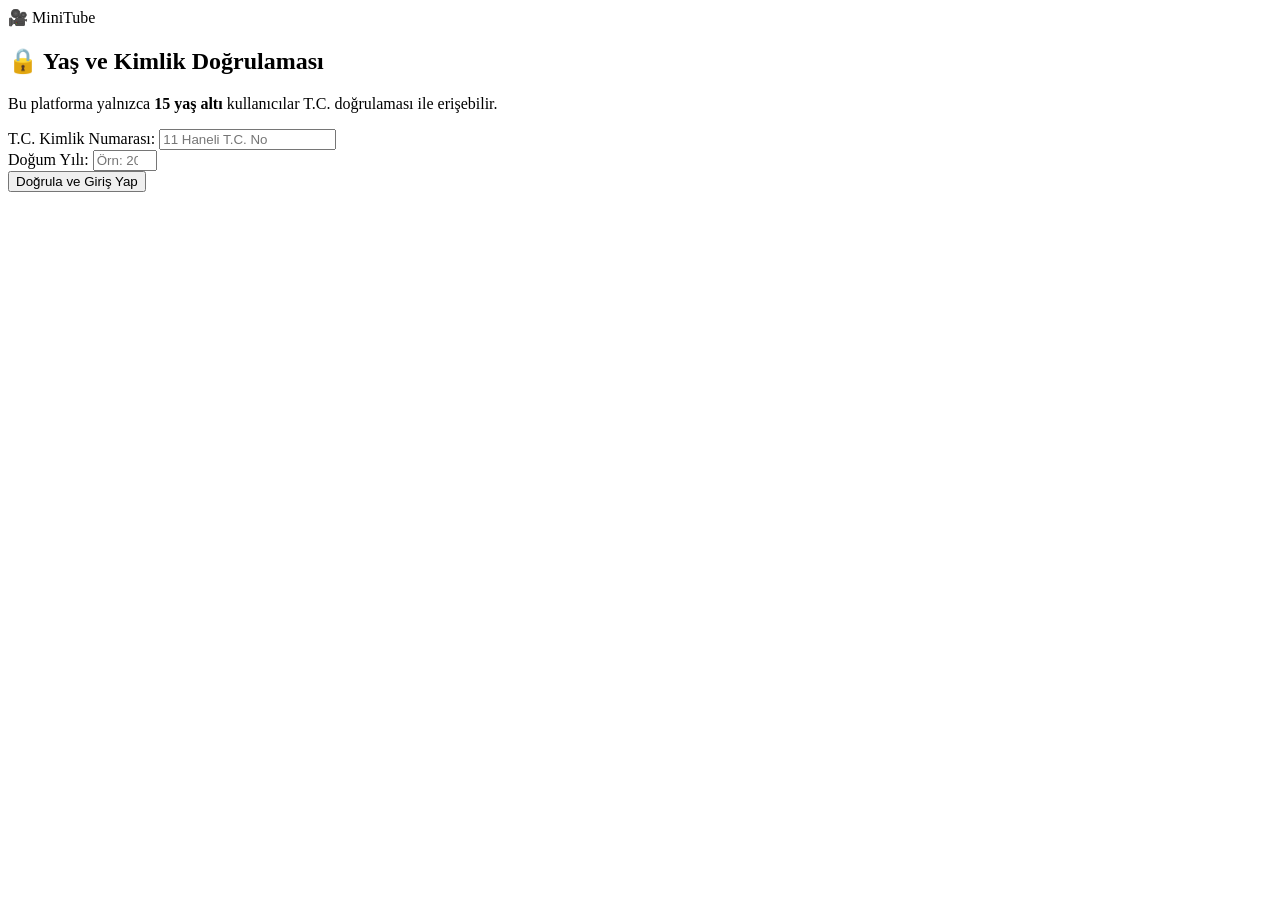
==== index.html @ 8d076598 "Add initial HTML structure for authentication page" ====
<!DOCTYPE html>
<html lang="tr">
<head>
    <meta charset="UTF-8">
    <meta name="viewport" content="width=device-width, initial-scale=1.0">
    <title>Kimlik Doğrulama - MiniTube</title>
    <link rel="stylesheet" href="style.css">
</head>
<body class="gate-body">
    <div class="gate-card">
        <div class="logo-title">🎥 MiniTube</div>
        <h2>🔒 Yaş ve Kimlik Doğrulaması</h2>
        <p>Bu platforma yalnızca <strong>15 yaş altı</strong> kullanıcılar T.C. doğrulaması ile erişebilir.</p>
        
        <div class="input-group">
            <label for="tcNo">T.C. Kimlik Numarası:</label>
            <input type="text" id="tcNo" maxlength="11" placeholder="11 Haneli T.C. No">
        </div>

        <div class="input-group">
            <label for="birthYear">Doğum Yılı:</label>
            <input type="number" id="birthYear" placeholder="Örn: 2014" min="2000" max="2026">
        </div>
        
        <button onclick="verifyUser()">Doğrula ve Giriş Yap</button>
        <p id="errorMsg" class="error"></p>
    </div>

    <script>
        // T.C. Kimlik Numarası Matematiksel Algoritma Kontrolü
        function validateTCKN(tc) {
            if (tc.length !== 11 || tc[0] === '0' || isNaN(tc)) return false;
            
            let digits = tc.split('').map(Number);
            let sumOdd = digits[0] + digits[2] + digits[4] + digits[6] + digits[8];
            let sumEven = digits[1] + digits[3] + digits[5] + digits[7];
            
            let d10 = ((sumOdd * 7) - sumEven) % 10;
            if (d10 < 0) d10 += 10;
            
            let d11 = (digits.slice(0, 10).reduce((a, b) => a + b, 0)) % 10;
            
            return digits[9] === d10 && digits[10] === d11;
        }

        function verifyUser() {
            const tc = document.getElementById('tcNo').value.trim();
            const birthYearInput = document.getElementById('birthYear').value.trim();
            const errorMsg = document.getElementById('errorMsg');
            errorMsg.textContent = "";

            if (!tc || !birthYearInput) {
                errorMsg.textContent = "Lütfen tüm alanları doldurun!";
                return;
            }

            // T.C. Algoritma Kontrolü
            if (!validateTCKN(tc)) {
                errorMsg.textContent = "Hata: Geçersiz T.C. Kimlik Numarası!";
                return;
            }

            const birthYear = parseInt(birthYearInput);
            const currentYear = new Date().getFullYear();
            const age = currentYear - birthYear;

            // Yaş Kontrolü (15 yaş altı -> 0-14 yaş)
            if (age >= 0 && age < 15) {
                localStorage.setItem('isVerified', 'true');
                window.location.href = 'platform.html';
            } else if (age >= 15) {
                errorMsg.textContent = "Erişim Reddedildi: Platform yalnızca 15 yaş altı içindir.";
            } else {
                errorMsg.textContent = "Lütfen geçerli bir doğum yılı girin.";
            }
        }
    </script>
</body>
</html>
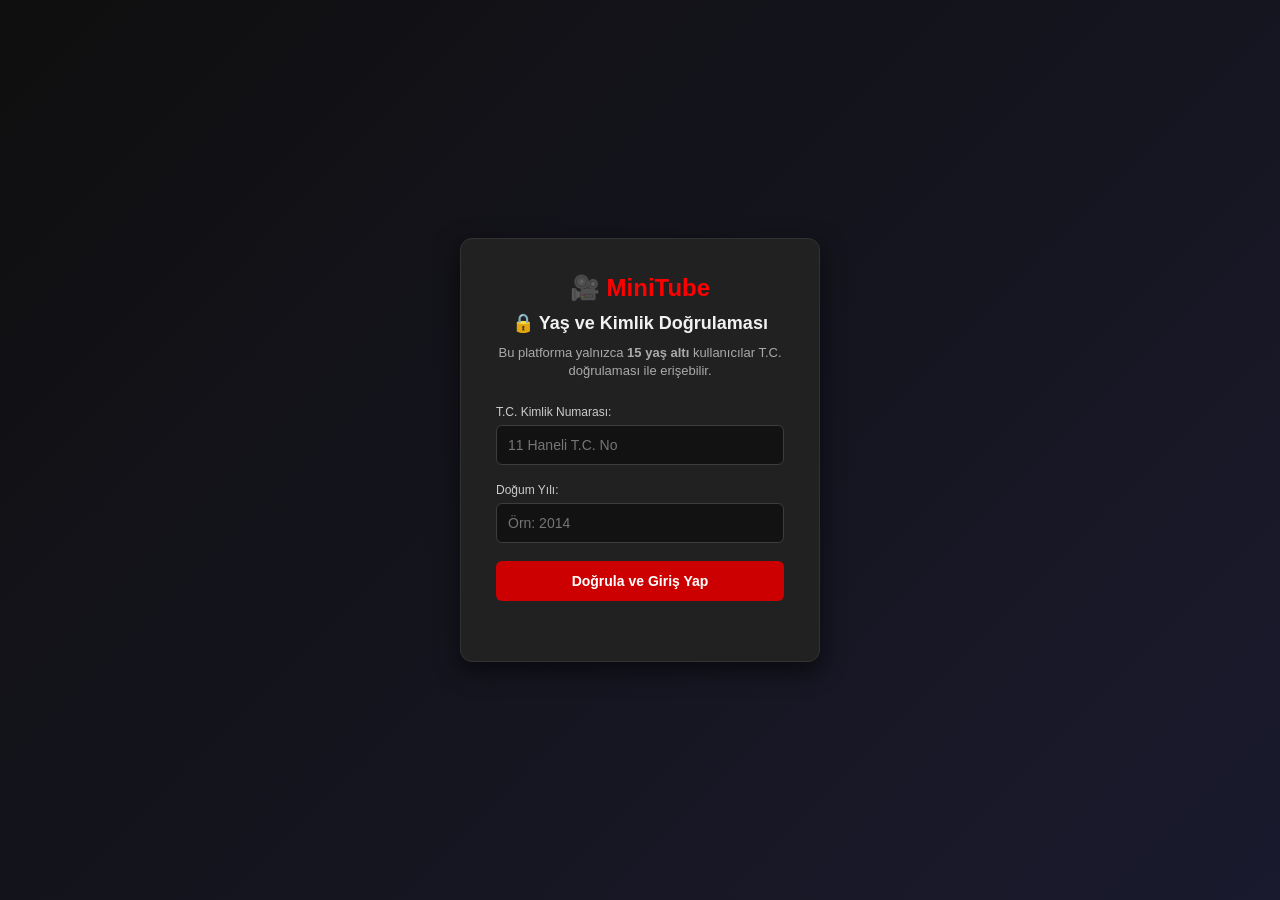
==== commit f9683acf: "Update title and restructure authentication section" ====
--- a/index.html
+++ b/index.html
@@ -3,30 +3,78 @@
 <head>
     <meta charset="UTF-8">
     <meta name="viewport" content="width=device-width, initial-scale=1.0">
-    <title>Kimlik Doğrulama - MiniTube</title>
+    <title>MiniTube - 15 Yaş Altı Platformu</title>
     <link rel="stylesheet" href="style.css">
 </head>
-<body class="gate-body">
-    <div class="gate-card">
-        <div class="logo-title">🎥 MiniTube</div>
-        <h2>🔒 Yaş ve Kimlik Doğrulaması</h2>
-        <p>Bu platforma yalnızca <strong>15 yaş altı</strong> kullanıcılar T.C. doğrulaması ile erişebilir.</p>
-        
-        <div class="input-group">
-            <label for="tcNo">T.C. Kimlik Numarası:</label>
-            <input type="text" id="tcNo" maxlength="11" placeholder="11 Haneli T.C. No">
+<body>
+
+    <!-- 1. BÖLÜM: YAŞ DOĞRULAMA EKRANI (Başlangıçta görünür) -->
+    <div id="authGate" class="gate-body">
+        <div class="gate-card">
+            <div class="logo-title">🎥 MiniTube</div>
+            <h2>🔒 Yaş ve Kimlik Doğrulaması</h2>
+            <p>Bu platforma yalnızca <strong>15 yaş altı</strong> kullanıcılar T.C. doğrulaması ile erişebilir.</p>
+            
+            <div class="input-group">
+                <label for="tcNo">T.C. Kimlik Numarası:</label>
+                <input type="text" id="tcNo" maxlength="11" placeholder="11 Haneli T.C. No">
+            </div>
+
+            <div class="input-group">
+                <label for="birthYear">Doğum Yılı:</label>
+                <input type="number" id="birthYear" placeholder="Örn: 2014" min="2000" max="2026">
+            </div>
+            
+            <button onclick="verifyUser()">Doğrula ve Giriş Yap</button>
+            <p id="errorMsg" class="error"></p>
         </div>
+    </div>
 
-        <div class="input-group">
-            <label for="birthYear">Doğum Yılı:</label>
-            <input type="number" id="birthYear" placeholder="Örn: 2014" min="2000" max="2026">
-        </div>
-        
-        <button onclick="verifyUser()">Doğrula ve Giriş Yap</button>
-        <p id="errorMsg" class="error"></p>
+    <!-- 2. BÖLÜM: VİDEO PLATFORMU (Başlangıçta gizlidir) -->
+    <div id="videoPlatform" style="display: none;">
+        <header class="navbar">
+            <div class="logo">🎥 MiniTube <span class="badge">15-</span></div>
+            <button class="logout-btn" onclick="logout()">Güvenli Çıkış</button>
+        </header>
+
+        <main class="container">
+            <h2 class="section-title">Öne Çıkan Videolar</h2>
+            <div class="video-grid">
+                
+                <!-- Video 1 -->
+                <div class="video-card">
+                    <div class="video-wrapper">
+                        <iframe src="https://www.youtube.com/embed/dQw4w9WgXcQ" title="Video 1" allowfullscreen></iframe>
+                    </div>
+                    <div class="video-info">
+                        <h3>Yazılım ve Kodlama Eğitimi #1</h3>
+                        <p>Teknoloji Kanalı • 1.2 B görüntüleme</p>
+                    </div>
+                </div>
+
+                <!-- Video 2 -->
+                <div class="video-card">
+                    <div class="video-wrapper">
+                        <iframe src="https://www.youtube.com/embed/dQw4w9WgXcQ" title="Video 2" allowfullscreen></iframe>
+                    </div>
+                    <div class="video-info">
+                        <h3>Arduino ile Proje Yapımı</h3>
+                        <p>Robotik Dünyası • 850 görüntüleme</p>
+                    </div>
+                </div>
+
+            </div>
+        </main>
     </div>
 
     <script>
+        // Sayfa yüklendiğinde hafızayı kontrol et
+        window.onload = function() {
+            if (localStorage.getItem('isVerified') === 'true') {
+                showPlatform();
+            }
+        };
+
         // T.C. Kimlik Numarası Matematiksel Algoritma Kontrolü
         function validateTCKN(tc) {
             if (tc.length !== 11 || tc[0] === '0' || isNaN(tc)) return false;
@@ -54,7 +102,6 @@
                 return;
             }
 
-            // T.C. Algoritma Kontrolü
             if (!validateTCKN(tc)) {
                 errorMsg.textContent = "Hata: Geçersiz T.C. Kimlik Numarası!";
                 return;
@@ -64,16 +111,25 @@
             const currentYear = new Date().getFullYear();
             const age = currentYear - birthYear;
 
-            // Yaş Kontrolü (15 yaş altı -> 0-14 yaş)
             if (age >= 0 && age < 15) {
                 localStorage.setItem('isVerified', 'true');
-                window.location.href = 'platform.html';
+                showPlatform();
             } else if (age >= 15) {
                 errorMsg.textContent = "Erişim Reddedildi: Platform yalnızca 15 yaş altı içindir.";
             } else {
                 errorMsg.textContent = "Lütfen geçerli bir doğum yılı girin.";
             }
         }
+
+        function showPlatform() {
+            document.getElementById('authGate').style.display = 'none';
+            document.getElementById('videoPlatform').style.display = 'block';
+        }
+
+        function logout() {
+            localStorage.removeItem('isVerified');
+            location.reload(); // Sayfayı yenileyerek başa dön
+        }
     </script>
 </body>
 </html>
--- a/style.css
+++ b/style.css
@@ -0,0 +1,199 @@
+* {
+    box-sizing: border-box;
+    margin: 0;
+    padding: 0;
+    font-family: 'Segoe UI', Tahoma, Geneva, Verdana, sans-serif;
+}
+
+body {
+    background-color: #0f0f0f;
+    color: #f1f1f1;
+}
+
+/* --- Doğrulama Sayfası Stilleri --- */
+.gate-body {
+    display: flex;
+    justify-content: center;
+    align-items: center;
+    min-height: 100vh;
+    background: linear-gradient(135deg, #0f0f0f 0%, #1a1a2e 100%);
+}
+
+.gate-card {
+    background: #212121;
+    padding: 35px;
+    border-radius: 12px;
+    box-shadow: 0 8px 24px rgba(0, 0, 0, 0.6);
+    text-align: center;
+    width: 360px;
+    border: 1px solid #333;
+}
+
+.logo-title {
+    font-size: 24px;
+    font-weight: bold;
+    color: #ff0000;
+    margin-bottom: 10px;
+}
+
+.gate-card h2 {
+    font-size: 18px;
+    margin-bottom: 10px;
+}
+
+.gate-card p {
+    font-size: 13px;
+    color: #aaa;
+    margin-bottom: 25px;
+    line-height: 1.4;
+}
+
+.input-group {
+    margin-bottom: 18px;
+    text-align: left;
+}
+
+.input-group label {
+    display: block;
+    font-size: 12px;
+    margin-bottom: 6px;
+    color: #ccc;
+}
+
+.input-group input {
+    width: 100%;
+    padding: 11px;
+    background: #121212;
+    border: 1px solid #3d3d3d;
+    color: #fff;
+    border-radius: 6px;
+    font-size: 14px;
+    outline: none;
+    transition: border-color 0.2s;
+}
+
+.input-group input:focus {
+    border-color: #ff0000;
+}
+
+button {
+    width: 100%;
+    padding: 12px;
+    background: #cc0000;
+    border: none;
+    color: white;
+    font-size: 14px;
+    font-weight: bold;
+    border-radius: 6px;
+    cursor: pointer;
+    transition: background 0.2s;
+}
+
+button:hover {
+    background: #ff0000;
+}
+
+.error {
+    color: #ff4d4d;
+    font-size: 13px;
+    margin-top: 15px;
+    font-weight: 500;
+}
+
+/* --- Video Platformu Stilleri --- */
+.navbar {
+    display: flex;
+    justify-content: space-between;
+    align-items: center;
+    padding: 15px 40px;
+    background: #212121;
+    border-bottom: 1px solid #333;
+    position: sticky;
+    top: 0;
+    z-index: 100;
+}
+
+.logo {
+    font-weight: bold;
+    font-size: 22px;
+    color: #ff0000;
+    display: flex;
+    align-items: center;
+    gap: 8px;
+}
+
+.badge {
+    background: #333;
+    color: #fff;
+    font-size: 11px;
+    padding: 3px 6px;
+    border-radius: 4px;
+}
+
+.logout-btn {
+    width: auto;
+    padding: 8px 16px;
+    background: #333;
+    font-size: 13px;
+}
+
+.logout-btn:hover {
+    background: #444;
+}
+
+.container {
+    padding: 30px 40px;
+}
+
+.section-title {
+    font-size: 20px;
+    margin-bottom: 20px;
+}
+
+.video-grid {
+    display: grid;
+    grid-template-columns: repeat(auto-fill, minmax(300px, 1fr));
+    gap: 25px;
+}
+
+.video-card {
+    background: #181818;
+    border-radius: 10px;
+    overflow: hidden;
+    border: 1px solid #2a2a2a;
+    transition: transform 0.2s;
+}
+
+.video-card:hover {
+    transform: translateY(-4px);
+}
+
+.video-wrapper {
+    position: relative;
+    padding-bottom: 56.25%; /* 16:9 oranı */
+    height: 0;
+}
+
+.video-wrapper iframe {
+    position: absolute;
+    top: 0;
+    left: 0;
+    width: 100%;
+    height: 100%;
+    border: none;
+}
+
+.video-info {
+    padding: 15px;
+}
+
+.video-info h3 {
+    font-size: 15px;
+    margin-bottom: 8px;
+    line-height: 1.3;
+}
+
+.video-info p {
+    font-size: 12px;
+    color: #aaa;
+}
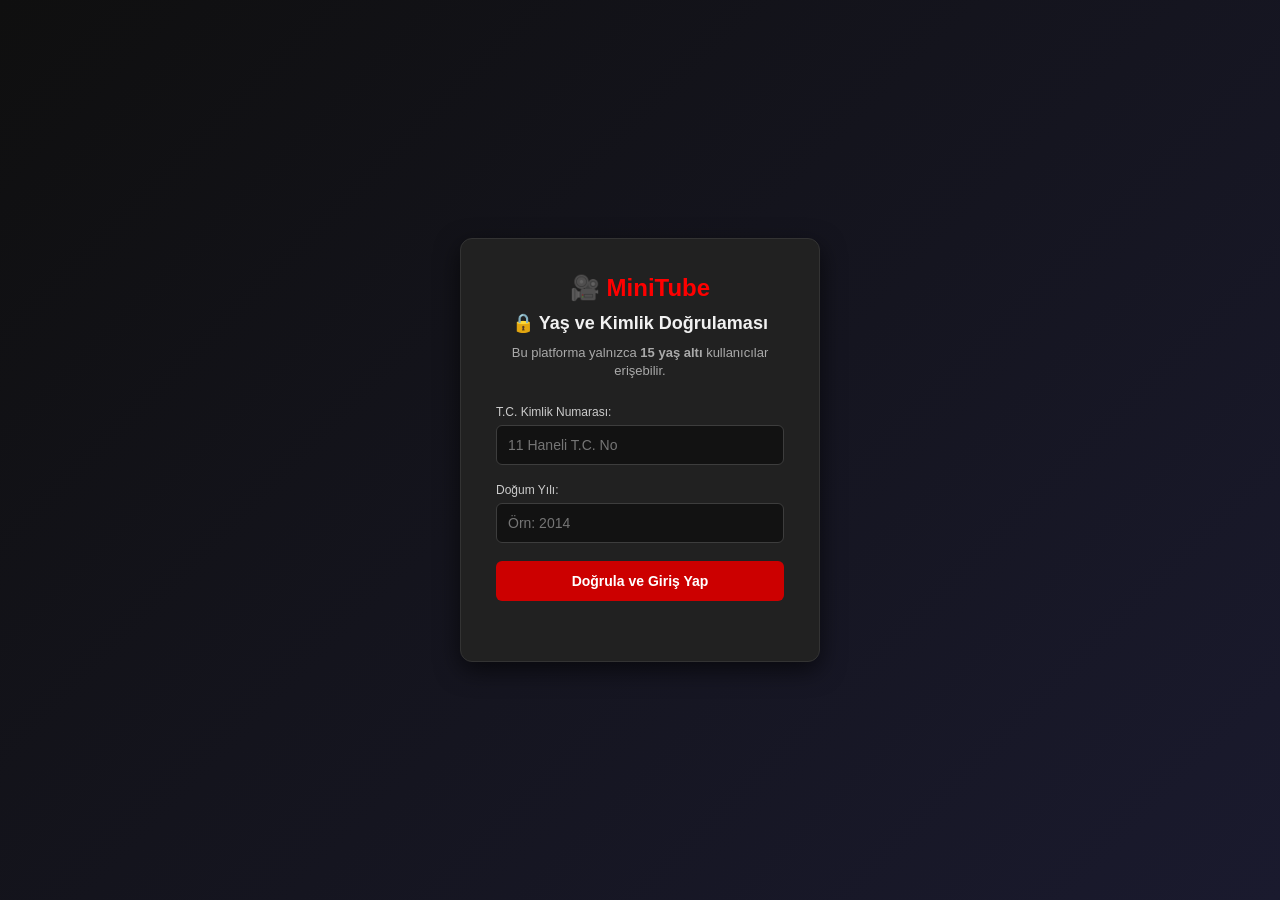
==== commit 3744b3b5: "Update title and comments in index.html" ====
--- a/index.html
+++ b/index.html
@@ -3,17 +3,17 @@
 <head>
     <meta charset="UTF-8">
     <meta name="viewport" content="width=device-width, initial-scale=1.0">
-    <title>MiniTube - 15 Yaş Altı Platformu</title>
+    <title>MiniTube - Video Platformu</title>
     <link rel="stylesheet" href="style.css">
 </head>
 <body>
 
-    <!-- 1. BÖLÜM: YAŞ DOĞRULAMA EKRANI (Başlangıçta görünür) -->
+    <!-- 1. BÖLÜM: YAŞ VE T.C. DOĞRULAMA EKRANI -->
     <div id="authGate" class="gate-body">
         <div class="gate-card">
             <div class="logo-title">🎥 MiniTube</div>
             <h2>🔒 Yaş ve Kimlik Doğrulaması</h2>
-            <p>Bu platforma yalnızca <strong>15 yaş altı</strong> kullanıcılar T.C. doğrulaması ile erişebilir.</p>
+            <p>Bu platforma yalnızca <strong>15 yaş altı</strong> kullanıcılar erişebilir.</p>
             
             <div class="input-group">
                 <label for="tcNo">T.C. Kimlik Numarası:</label>
@@ -30,64 +30,66 @@
         </div>
     </div>
 
-    <!-- 2. BÖLÜM: VİDEO PLATFORMU (Başlangıçta gizlidir) -->
+    <!-- 2. BÖLÜM: VİDEO PLATFORMU VE OTOMATİK YÜKLEME EKRANI -->
     <div id="videoPlatform" style="display: none;">
         <header class="navbar">
             <div class="logo">🎥 MiniTube <span class="badge">15-</span></div>
-            <button class="logout-btn" onclick="logout()">Güvenli Çıkış</button>
+            <div class="nav-right">
+                <button class="action-btn" onclick="openUploadModal()">➕ Video Yükle</button>
+                <button class="logout-btn" onclick="logout()">Çıkış Yap</button>
+            </div>
         </header>
 
         <main class="container">
-            <h2 class="section-title">Öne Çıkan Videolar</h2>
-            <div class="video-grid">
+            <h2 class="section-title">Platform Videoları</h2>
+            <div class="video-grid" id="videoGrid">
+                <!-- Videolar buraya yüklenecek -->
+            </div>
+        </main>
+
+        <!-- VİDEO YÜKLEME MODALI -->
+        <div id="uploadModal" class="modal" style="display: none;">
+            <div class="modal-content">
+                <h3>📤 Bilgisayardan Video Yükle</h3>
+                <p>Videonu seç ve yükle butonuna bas (Otomatik yüklenecek):</p>
                 
-                <!-- Video 1 -->
-                <div class="video-card">
-                    <div class="video-wrapper">
-                        <iframe src="https://www.youtube.com/embed/dQw4w9WgXcQ" title="Video 1" allowfullscreen></iframe>
-                    </div>
-                    <div class="video-info">
-                        <h3>Yazılım ve Kodlama Eğitimi #1</h3>
-                        <p>Teknoloji Kanalı • 1.2 B görüntüleme</p>
-                    </div>
+                <div class="input-group">
+                    <label>Video Başlığı:</label>
+                    <input type="text" id="videoTitle" placeholder="Örn: Arduino Projem">
                 </div>
 
-                <!-- Video 2 -->
-                <div class="video-card">
-                    <div class="video-wrapper">
-                        <iframe src="https://www.youtube.com/embed/dQw4w9WgXcQ" title="Video 2" allowfullscreen></iframe>
-                    </div>
-                    <div class="video-info">
-                        <h3>Arduino ile Proje Yapımı</h3>
-                        <p>Robotik Dünyası • 850 görüntüleme</p>
-                    </div>
+                <div class="input-group">
+                    <label>Video Dosyası (.mp4):</label>
+                    <input type="file" id="videoFile" accept="video/mp4" style="color: #fff; border:none; padding: 5px 0;">
                 </div>
 
-            </div>
-        </main>
+                <p id="uploadStatus" style="font-size: 12px; color: #ffcc00; margin-top: 5px;"></p>
+
+                <div class="modal-buttons">
+                    <button onclick="uploadVideoAutomatically()" class="save-btn" id="uploadBtn">Yükle</button>
+                    <button onclick="closeUploadModal()" class="cancel-btn">İptal</button>
+                </div>
+            </div>
+        </div>
     </div>
 
     <script>
-        // Sayfa yüklendiğinde hafızayı kontrol et
         window.onload = function() {
             if (localStorage.getItem('isVerified') === 'true') {
                 showPlatform();
+                loadVideos();
             }
         };
 
-        // T.C. Kimlik Numarası Matematiksel Algoritma Kontrolü
+        // T.C. Algoritma Kontrolü
         function validateTCKN(tc) {
             if (tc.length !== 11 || tc[0] === '0' || isNaN(tc)) return false;
-            
             let digits = tc.split('').map(Number);
             let sumOdd = digits[0] + digits[2] + digits[4] + digits[6] + digits[8];
             let sumEven = digits[1] + digits[3] + digits[5] + digits[7];
-            
             let d10 = ((sumOdd * 7) - sumEven) % 10;
             if (d10 < 0) d10 += 10;
-            
             let d11 = (digits.slice(0, 10).reduce((a, b) => a + b, 0)) % 10;
-            
             return digits[9] === d10 && digits[10] === d11;
         }
 
@@ -114,6 +116,7 @@
             if (age >= 0 && age < 15) {
                 localStorage.setItem('isVerified', 'true');
                 showPlatform();
+                loadVideos();
             } else if (age >= 15) {
                 errorMsg.textContent = "Erişim Reddedildi: Platform yalnızca 15 yaş altı içindir.";
             } else {
@@ -128,7 +131,99 @@
 
         function logout() {
             localStorage.removeItem('isVerified');
-            location.reload(); // Sayfayı yenileyerek başa dön
+            location.reload();
+        }
+
+        // --- VİDEO YÖNETİMİ VE OTOMATİK YÜKLEME ---
+        function loadVideos() {
+            const grid = document.getElementById('videoGrid');
+            grid.innerHTML = '';
+
+            let defaultVideos = [
+                { title: "Örnek Proje: Büyük Tavşan", url: "https://archive.org/download/BigBuckBunny_124/Content/big_buck_bunny_720p_surround.mp4" }
+            ];
+
+            let savedVideos = JSON.parse(localStorage.getItem('myCustomVideos')) || defaultVideos;
+
+            savedVideos.forEach(video => {
+                const card = document.createElement('div');
+                card.className = 'video-card';
+                card.innerHTML = `
+                    <div class="video-wrapper-archive">
+                        <video controls width="100%">
+                            <source src="${video.url}" type="video/mp4">
+                            Tarayıcınız video etiketini desteklemiyor.
+                        </video>
+                    </div>
+                    <div class="video-info">
+                        <h3>${video.title}</h3>
+                        <p>Kendi Sunucumuz • Yeni</p>
+                    </div>
+                `;
+                grid.appendChild(card);
+            });
+        }
+
+        function openUploadModal() {
+            document.getElementById('uploadModal').style.display = 'flex';
+        }
+
+        function closeUploadModal() {
+            document.getElementById('uploadModal').style.display = 'none';
+            document.getElementById('uploadStatus').textContent = '';
+        }
+
+        // Otomatik Dosya Yükleme Fonksiyonu (Catbox API kullanarak)
+        async function uploadVideoAutomatically() {
+            const title = document.getElementById('videoTitle').value.trim();
+            const fileInput = document.getElementById('videoFile');
+            const statusText = document.getElementById('uploadStatus');
+            const uploadBtn = document.getElementById('uploadBtn');
+
+            if (!title || fileInput.files.length === 0) {
+                alert("Lütfen bir başlık yazın ve video dosyası seçin!");
+                return;
+            }
+
+            const file = fileInput.files[0];
+            const formData = new FormData();
+            formData.append('reqtype', 'fileupload');
+            formData.append('fileToUpload', file);
+
+            uploadBtn.disabled = true;
+            statusText.textContent = "Video yükleniyor, lütfen bekleyin...";
+
+            try {
+                // Anonim dosya yükleme API'sine istek atıyoruz
+                const response = await fetch('https://catbox.moe/user/api.php', {
+                    method: 'POST',
+                    body: formData
+                });
+
+                const videoUrl = await response.text();
+
+                if (videoUrl.startsWith('http')) {
+                    // Başarıyla yüklendi, localStorage'a kaydedelim
+                    let savedVideos = JSON.parse(localStorage.getItem('myCustomVideos')) || [
+                        { title: "Örnek Proje: Büyük Tavşan", url: "https://archive.org/download/BigBuckBunny_124/Content/big_buck_bunny_720p_surround.mp4" }
+                    ];
+
+                    savedVideos.unshift({ title: title, url: videoUrl.trim() });
+                    localStorage.setItem('myCustomVideos', JSON.stringify(savedVideos));
+
+                    alert("Video başarıyla yüklendi ve eklendi!");
+                    document.getElementById('videoTitle').value = '';
+                    fileInput.value = '';
+                    closeUploadModal();
+                    loadVideos();
+                } else {
+                    statusText.textContent = "Yükleme başarısız oldu. Tekrar deneyin.";
+                }
+            } catch (error) {
+                statusText.textContent = "Bir hata oluştu: " + error.message;
+            } finally {
+                uploadBtn.disabled = false;
+            }
         }
     </script>
 </body>
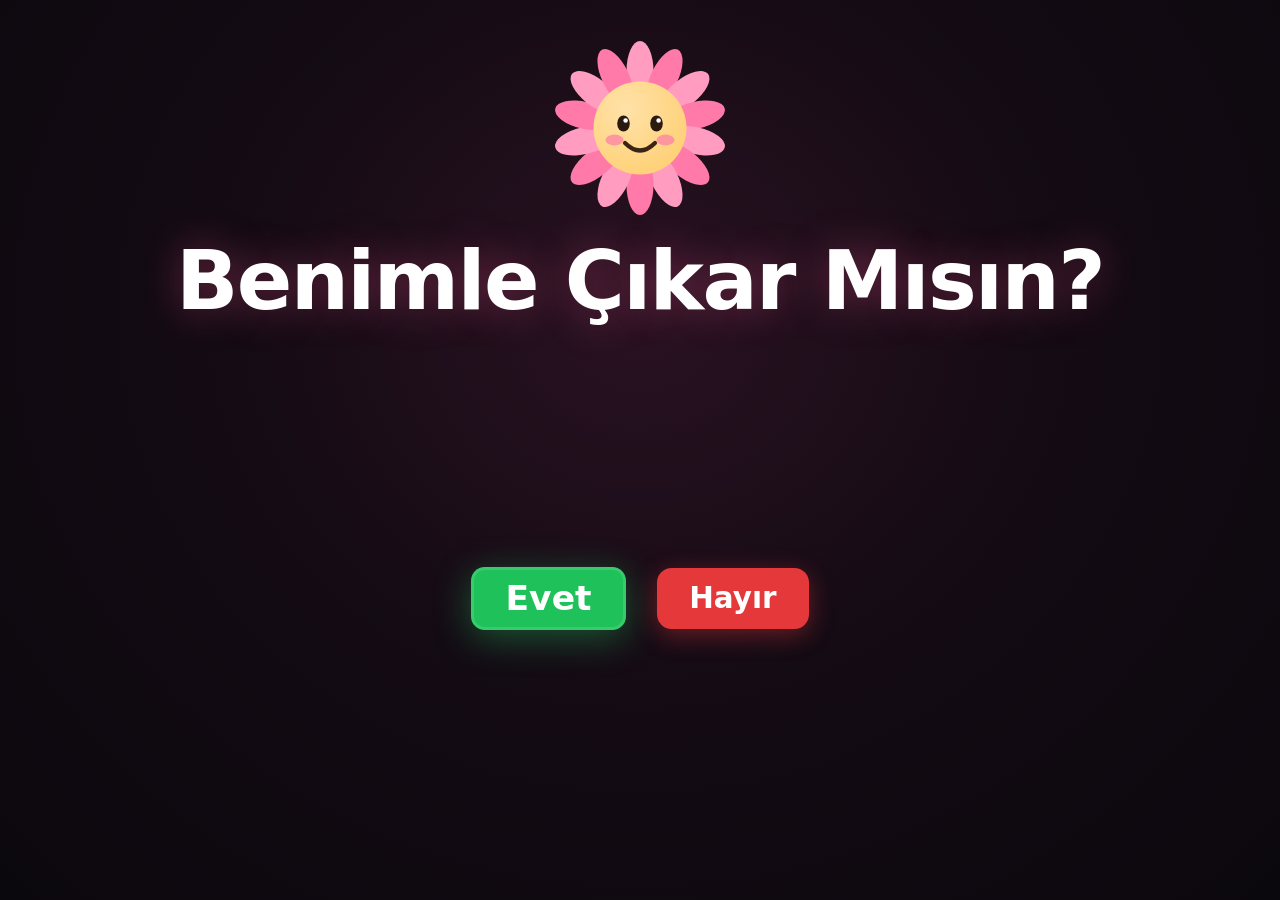
==== commit 9085514d: "Create index.html" ====
--- a/index.html
+++ b/index.html
@@ -1,230 +1,574 @@
 <!DOCTYPE html>
 <html lang="tr">
 <head>
-    <meta charset="UTF-8">
-    <meta name="viewport" content="width=device-width, initial-scale=1.0">
-    <title>MiniTube - Video Platformu</title>
-    <link rel="stylesheet" href="style.css">
+<meta charset="UTF-8">
+<meta name="viewport" content="width=device-width, initial-scale=1, viewport-fit=cover">
+<title>Benimle Çıkar Mısın?</title>
+<meta name="theme-color" content="#0c090f">
+<style>
+  * { box-sizing: border-box; }
+  html, body { margin: 0; height: 100%; }
+  body {
+    background: radial-gradient(ellipse at 50% 35%, #2a1222 0%, #140b14 45%, #0b080d 100%);
+    color: #fff;
+    font-family: "Segoe UI", system-ui, -apple-system, Roboto, "Helvetica Neue", Arial, sans-serif;
+    overflow: hidden;
+    -webkit-tap-highlight-color: transparent;
+    touch-action: manipulation;
+  }
+
+  #soru {
+    height: 100vh;
+    height: 100dvh;
+    display: flex;
+    flex-direction: column;
+    align-items: center;
+    padding: clamp(16px, 4vh, 48px) 16px clamp(16px, 3vh, 32px);
+  }
+
+  .karakter {
+    width: clamp(84px, calc(20vh - var(--n) * .8vh), 200px);
+    aspect-ratio: 1;
+    flex: none;
+    transition: width .5s ease;
+    animation: zipla 2.4s ease-in-out infinite;
+  }
+  .karakter svg { width: 100%; height: 100%; overflow: visible; }
+  @keyframes zipla {
+    0%, 100% { transform: translateY(0) rotate(-2deg); }
+    50% { transform: translateY(-8px) rotate(2deg); }
+  }
+  .karakter.titre { animation: titre .4s ease; }
+  @keyframes titre {
+    20% { transform: translateX(-8px) rotate(-6deg); }
+    40% { transform: translateX(8px) rotate(6deg); }
+    60% { transform: translateX(-5px) rotate(-3deg); }
+    80% { transform: translateX(4px) rotate(2deg); }
+  }
+  #agiz, #kas, #gozyasi { transition: opacity .3s ease; }
+  #kas { opacity: 0; }
+  #gozyasi { opacity: 0; }
+  .mod-2 #kas, .mod-3 #kas { opacity: 1; }
+  .mod-3 #gozyasi { opacity: 1; animation: damla 1.4s ease-in infinite; }
+  @keyframes damla {
+    0% { transform: translateY(0); opacity: 0; }
+    20% { opacity: 1; }
+    100% { transform: translateY(16px); opacity: 0; }
+  }
+
+  h1 {
+    margin: clamp(8px, 2vh, 20px) 0 0;
+    font-size: clamp(34px, 6.4vw, 88px);
+    font-weight: 800;
+    letter-spacing: -0.02em;
+    line-height: 1.05;
+    text-align: center;
+    text-wrap: balance;
+    text-shadow: 0 0 40px rgba(255, 92, 150, .35);
+  }
+
+  .butonlar {
+    flex: 1;
+    min-height: 0;
+    width: 100%;
+    container-type: size;
+    display: flex;
+    flex-wrap: wrap;
+    align-content: center;
+    align-items: center;
+    justify-content: center;
+    gap: clamp(14px, 2.4vw, 36px);
+  }
+
+  button {
+    font: inherit;
+    border: 0;
+    cursor: pointer;
+    color: #fff;
+    font-weight: 800;
+    line-height: 1;
+    touch-action: manipulation;
+  }
+
+  #evet {
+    --s: 1;
+    background: #1fc25a;
+    font-size: min(calc(clamp(24px, 2.7vw, 56px) * var(--s)), 44cqh, 17cqw);
+    padding: .42em 1em;
+    border-radius: .4em;
+    box-shadow: 0 0 0 3px rgba(255, 255, 255, .12) inset, 0 8px 36px rgba(31, 194, 90, .4);
+    transition: font-size .5s cubic-bezier(.34, 1.5, .64, 1), background-color .2s;
+  }
+  #evet:hover { background: #26d466; }
+  #evet.tam {
+    position: fixed;
+    inset: 0;
+    z-index: 5;
+    width: 100%;
+    height: 100%;
+    padding: 0;
+    border-radius: 0;
+    font-size: min(30vw, 42vh);
+    letter-spacing: -0.02em;
+    box-shadow: none;
+    clip-path: inset(0 round 0);
+    animation: kapla .7s cubic-bezier(.65, 0, .25, 1);
+  }
+  @keyframes kapla {
+    from {
+      clip-path: inset(var(--ust) var(--sag) var(--alt) var(--sol) round 24px);
+      font-size: var(--ilk);
+    }
+  }
+  #hayir.gizli { display: none; }
+  .butonlar.serbest { container-type: normal; }
+
+  #hayir {
+    --k: 1;
+    background: #e5383b;
+    font-size: calc(clamp(20px, 2.3vw, 46px) * var(--k));
+    padding: .55em 1.1em;
+    border-radius: .5em;
+    max-width: 92vw;
+    text-wrap: balance;
+    box-shadow: 0 6px 24px rgba(229, 56, 59, .4);
+    transition: font-size .4s ease, background-color .2s;
+  }
+  #hayir:hover { background: #f04a4d; }
+  #hayir.salla { animation: salla .35s ease; }
+  @keyframes salla {
+    25% { transform: translateX(-6px); }
+    50% { transform: translateX(6px); }
+    75% { transform: translateX(-3px); }
+  }
+
+  #cevap {
+    position: fixed;
+    inset: 0;
+    display: flex;
+    flex-direction: column;
+    align-items: center;
+    justify-content: center;
+    padding: 16px;
+    text-align: center;
+    z-index: 1;
+  }
+  #cevap[hidden], #soru[hidden] { display: none; }
+
+  .cicek {
+    width: min(92vw, 100vh, 1100px);
+    aspect-ratio: 480 / 300;
+    overflow: visible;
+  }
+  .yuzer {
+    animation: yuz 6s ease-in-out 2.5s infinite;
+  }
+  @keyframes yuz {
+    0%, 100% { transform: translateY(0); }
+    50% { transform: translateY(-4px); }
+  }
+  .belir {
+    opacity: 0;
+    animation: gorun 1.4s ease forwards;
+    animation-delay: var(--d);
+  }
+  @keyframes gorun { to { opacity: 1; } }
+  .lotus-yaprak {
+    transform-origin: 0 0;
+    transform: translate(0, 40px) rotate(var(--r0)) scale(.35, .78);
+    opacity: 0;
+    animation: lotusAc 3s cubic-bezier(.33, 0, .2, 1) forwards;
+    animation-delay: var(--d);
+  }
+  @keyframes lotusAc {
+    0% { opacity: 0; }
+    15% { opacity: 1; }
+    100% { opacity: 1; transform: translate(0, 40px) rotate(var(--r)) scale(1, 1); }
+  }
+  .tohum {
+    transform-origin: 0 10px;
+    transform: scale(0);
+    animation: buyu 1.4s cubic-bezier(.22, 1, .36, 1) forwards;
+    animation-delay: var(--d);
+  }
+  @keyframes buyu { to { transform: scale(1); } }
+  .halka {
+    fill: none;
+    stroke: #ffd9e6;
+    stroke-width: 1.2;
+    transform-origin: 0 52px;
+    transform: scale(.6);
+    opacity: 0;
+    animation: dalga 5s ease-out infinite;
+    animation-delay: var(--d);
+  }
+  @keyframes dalga {
+    0% { transform: scale(.6); opacity: 0; }
+    15% { opacity: .35; }
+    100% { transform: scale(1.5); opacity: 0; }
+  }
+
+  #cevap h2 {
+    margin: clamp(10px, 2.5vh, 28px) 0 0;
+    font-size: clamp(28px, 4.6vw, 68px);
+    font-weight: 800;
+    letter-spacing: -0.02em;
+    line-height: 1.1;
+    text-wrap: balance;
+    text-shadow: 0 2px 14px rgba(0, 0, 0, .7);
+    opacity: 0;
+    animation: belir .8s ease 1.8s forwards;
+  }
+  #cevap p {
+    margin: 10px 0 0;
+    font-size: clamp(16px, 1.7vw, 24px);
+    color: rgba(255, 255, 255, .75);
+    text-shadow: 0 1px 10px rgba(0, 0, 0, .8);
+    opacity: 0;
+    animation: belir .8s ease 2.3s forwards;
+  }
+  @keyframes belir {
+    from { opacity: 0; transform: translateY(12px); }
+    to { opacity: 1; transform: none; }
+  }
+  #tekrar {
+    margin-top: clamp(14px, 3vh, 28px);
+    background: transparent;
+    color: rgba(255, 255, 255, .6);
+    font-size: 15px;
+    font-weight: 600;
+    padding: .6em 1.3em;
+    border: 1px solid rgba(255, 255, 255, .25);
+    border-radius: 999px;
+    opacity: 0;
+    animation: belir .8s ease 3s forwards;
+  }
+  #tekrar:hover { color: #fff; border-color: rgba(255, 255, 255, .6); }
+
+  #kalpler { position: fixed; inset: 0; z-index: 0; pointer-events: none; overflow: hidden; }
+  .kalp {
+    position: absolute;
+    bottom: -60px;
+    width: var(--b);
+    animation: uc var(--t) linear forwards;
+  }
+  .kalp svg { display: block; width: 100%; opacity: .75; animation: sag 2.4s ease-in-out infinite alternate; }
+  .isik {
+    position: absolute;
+    bottom: -20px;
+    width: var(--b);
+    height: var(--b);
+    animation: uc var(--t) linear forwards;
+  }
+  .isik span {
+    display: block;
+    width: 100%;
+    height: 100%;
+    border-radius: 50%;
+    background: var(--c);
+    box-shadow: 0 0 calc(var(--b) * 2) calc(var(--b) * .6) var(--c);
+    animation: sag 3s ease-in-out infinite alternate, parla 1.8s ease-in-out infinite alternate;
+  }
+  @keyframes uc {
+    0% { transform: translateY(0); opacity: 0; }
+    12% { opacity: 1; }
+    75% { opacity: .85; }
+    100% { transform: translateY(calc(-100vh - 80px)); opacity: 0; }
+  }
+  @keyframes sag {
+    from { transform: translateX(-12px) rotate(-10deg); }
+    to { transform: translateX(12px) rotate(10deg); }
+  }
+  @keyframes parla {
+    from { opacity: .35; }
+    to { opacity: 1; }
+  }
+</style>
 </head>
 <body>
 
-    <!-- 1. BÖLÜM: YAŞ VE T.C. DOĞRULAMA EKRANI -->
-    <div id="authGate" class="gate-body">
-        <div class="gate-card">
-            <div class="logo-title">🎥 MiniTube</div>
-            <h2>🔒 Yaş ve Kimlik Doğrulaması</h2>
-            <p>Bu platforma yalnızca <strong>15 yaş altı</strong> kullanıcılar erişebilir.</p>
-            
-            <div class="input-group">
-                <label for="tcNo">T.C. Kimlik Numarası:</label>
-                <input type="text" id="tcNo" maxlength="11" placeholder="11 Haneli T.C. No">
-            </div>
-
-            <div class="input-group">
-                <label for="birthYear">Doğum Yılı:</label>
-                <input type="number" id="birthYear" placeholder="Örn: 2014" min="2000" max="2026">
-            </div>
-            
-            <button onclick="verifyUser()">Doğrula ve Giriş Yap</button>
-            <p id="errorMsg" class="error"></p>
-        </div>
-    </div>
-
-    <!-- 2. BÖLÜM: VİDEO PLATFORMU VE OTOMATİK YÜKLEME EKRANI -->
-    <div id="videoPlatform" style="display: none;">
-        <header class="navbar">
-            <div class="logo">🎥 MiniTube <span class="badge">15-</span></div>
-            <div class="nav-right">
-                <button class="action-btn" onclick="openUploadModal()">➕ Video Yükle</button>
-                <button class="logout-btn" onclick="logout()">Çıkış Yap</button>
-            </div>
-        </header>
-
-        <main class="container">
-            <h2 class="section-title">Platform Videoları</h2>
-            <div class="video-grid" id="videoGrid">
-                <!-- Videolar buraya yüklenecek -->
-            </div>
-        </main>
-
-        <!-- VİDEO YÜKLEME MODALI -->
-        <div id="uploadModal" class="modal" style="display: none;">
-            <div class="modal-content">
-                <h3>📤 Bilgisayardan Video Yükle</h3>
-                <p>Videonu seç ve yükle butonuna bas (Otomatik yüklenecek):</p>
-                
-                <div class="input-group">
-                    <label>Video Başlığı:</label>
-                    <input type="text" id="videoTitle" placeholder="Örn: Arduino Projem">
-                </div>
-
-                <div class="input-group">
-                    <label>Video Dosyası (.mp4):</label>
-                    <input type="file" id="videoFile" accept="video/mp4" style="color: #fff; border:none; padding: 5px 0;">
-                </div>
-
-                <p id="uploadStatus" style="font-size: 12px; color: #ffcc00; margin-top: 5px;"></p>
-
-                <div class="modal-buttons">
-                    <button onclick="uploadVideoAutomatically()" class="save-btn" id="uploadBtn">Yükle</button>
-                    <button onclick="closeUploadModal()" class="cancel-btn">İptal</button>
-                </div>
-            </div>
-        </div>
-    </div>
-
-    <script>
-        window.onload = function() {
-            if (localStorage.getItem('isVerified') === 'true') {
-                showPlatform();
-                loadVideos();
-            }
-        };
-
-        // T.C. Algoritma Kontrolü
-        function validateTCKN(tc) {
-            if (tc.length !== 11 || tc[0] === '0' || isNaN(tc)) return false;
-            let digits = tc.split('').map(Number);
-            let sumOdd = digits[0] + digits[2] + digits[4] + digits[6] + digits[8];
-            let sumEven = digits[1] + digits[3] + digits[5] + digits[7];
-            let d10 = ((sumOdd * 7) - sumEven) % 10;
-            if (d10 < 0) d10 += 10;
-            let d11 = (digits.slice(0, 10).reduce((a, b) => a + b, 0)) % 10;
-            return digits[9] === d10 && digits[10] === d11;
-        }
-
-        function verifyUser() {
-            const tc = document.getElementById('tcNo').value.trim();
-            const birthYearInput = document.getElementById('birthYear').value.trim();
-            const errorMsg = document.getElementById('errorMsg');
-            errorMsg.textContent = "";
-
-            if (!tc || !birthYearInput) {
-                errorMsg.textContent = "Lütfen tüm alanları doldurun!";
-                return;
-            }
-
-            if (!validateTCKN(tc)) {
-                errorMsg.textContent = "Hata: Geçersiz T.C. Kimlik Numarası!";
-                return;
-            }
-
-            const birthYear = parseInt(birthYearInput);
-            const currentYear = new Date().getFullYear();
-            const age = currentYear - birthYear;
-
-            if (age >= 0 && age < 15) {
-                localStorage.setItem('isVerified', 'true');
-                showPlatform();
-                loadVideos();
-            } else if (age >= 15) {
-                errorMsg.textContent = "Erişim Reddedildi: Platform yalnızca 15 yaş altı içindir.";
-            } else {
-                errorMsg.textContent = "Lütfen geçerli bir doğum yılı girin.";
-            }
-        }
-
-        function showPlatform() {
-            document.getElementById('authGate').style.display = 'none';
-            document.getElementById('videoPlatform').style.display = 'block';
-        }
-
-        function logout() {
-            localStorage.removeItem('isVerified');
-            location.reload();
-        }
-
-        // --- VİDEO YÖNETİMİ VE OTOMATİK YÜKLEME ---
-        function loadVideos() {
-            const grid = document.getElementById('videoGrid');
-            grid.innerHTML = '';
-
-            let defaultVideos = [
-                { title: "Örnek Proje: Büyük Tavşan", url: "https://archive.org/download/BigBuckBunny_124/Content/big_buck_bunny_720p_surround.mp4" }
-            ];
-
-            let savedVideos = JSON.parse(localStorage.getItem('myCustomVideos')) || defaultVideos;
-
-            savedVideos.forEach(video => {
-                const card = document.createElement('div');
-                card.className = 'video-card';
-                card.innerHTML = `
-                    <div class="video-wrapper-archive">
-                        <video controls width="100%">
-                            <source src="${video.url}" type="video/mp4">
-                            Tarayıcınız video etiketini desteklemiyor.
-                        </video>
-                    </div>
-                    <div class="video-info">
-                        <h3>${video.title}</h3>
-                        <p>Kendi Sunucumuz • Yeni</p>
-                    </div>
-                `;
-                grid.appendChild(card);
-            });
-        }
-
-        function openUploadModal() {
-            document.getElementById('uploadModal').style.display = 'flex';
-        }
-
-        function closeUploadModal() {
-            document.getElementById('uploadModal').style.display = 'none';
-            document.getElementById('uploadStatus').textContent = '';
-        }
-
-        // Otomatik Dosya Yükleme Fonksiyonu (Catbox API kullanarak)
-        async function uploadVideoAutomatically() {
-            const title = document.getElementById('videoTitle').value.trim();
-            const fileInput = document.getElementById('videoFile');
-            const statusText = document.getElementById('uploadStatus');
-            const uploadBtn = document.getElementById('uploadBtn');
-
-            if (!title || fileInput.files.length === 0) {
-                alert("Lütfen bir başlık yazın ve video dosyası seçin!");
-                return;
-            }
-
-            const file = fileInput.files[0];
-            const formData = new FormData();
-            formData.append('reqtype', 'fileupload');
-            formData.append('fileToUpload', file);
-
-            uploadBtn.disabled = true;
-            statusText.textContent = "Video yükleniyor, lütfen bekleyin...";
-
-            try {
-                // Anonim dosya yükleme API'sine istek atıyoruz
-                const response = await fetch('https://catbox.moe/user/api.php', {
-                    method: 'POST',
-                    body: formData
-                });
-
-                const videoUrl = await response.text();
-
-                if (videoUrl.startsWith('http')) {
-                    // Başarıyla yüklendi, localStorage'a kaydedelim
-                    let savedVideos = JSON.parse(localStorage.getItem('myCustomVideos')) || [
-                        { title: "Örnek Proje: Büyük Tavşan", url: "https://archive.org/download/BigBuckBunny_124/Content/big_buck_bunny_720p_surround.mp4" }
-                    ];
-
-                    savedVideos.unshift({ title: title, url: videoUrl.trim() });
-                    localStorage.setItem('myCustomVideos', JSON.stringify(savedVideos));
-
-                    alert("Video başarıyla yüklendi ve eklendi!");
-                    document.getElementById('videoTitle').value = '';
-                    fileInput.value = '';
-                    closeUploadModal();
-                    loadVideos();
-                } else {
-                    statusText.textContent = "Yükleme başarısız oldu. Tekrar deneyin.";
-                }
-            } catch (error) {
-                statusText.textContent = "Bir hata oluştu: " + error.message;
-            } finally {
-                uploadBtn.disabled = false;
-            }
-        }
-    </script>
+<main id="soru">
+  <div class="karakter" id="karakter">
+    <svg viewBox="-60 -60 120 120" aria-hidden="true">
+      <g id="tac"></g>
+      <circle r="31" fill="#ffd27a"/>
+      <circle r="31" fill="url(#yuzIsik)"/>
+      <ellipse cx="-17" cy="8" rx="6" ry="3.6" fill="#ff7aa8" opacity=".7"/>
+      <ellipse cx="17" cy="8" rx="6" ry="3.6" fill="#ff7aa8" opacity=".7"/>
+      <g id="kas" stroke="#3a2416" stroke-width="2.6" stroke-linecap="round">
+        <line x1="-16" y1="-15" x2="-6" y2="-11"/>
+        <line x1="16" y1="-15" x2="6" y2="-11"/>
+      </g>
+      <ellipse cx="-11" cy="-3" rx="4.2" ry="5.4" fill="#2a1a10"/>
+      <ellipse cx="11" cy="-3" rx="4.2" ry="5.4" fill="#2a1a10"/>
+      <circle cx="-9.6" cy="-5" r="1.5" fill="#fff"/>
+      <circle cx="12.4" cy="-5" r="1.5" fill="#fff"/>
+      <path id="gozyasi" d="M-12 4 q-3 5 0 7 q3 -2 0 -7z" fill="#7cc8ff"/>
+      <path id="agiz" d="M-10 10 Q0 20 10 10" fill="none" stroke="#3a2416" stroke-width="2.8" stroke-linecap="round"/>
+      <defs>
+        <radialGradient id="yuzIsik" cx="35%" cy="30%" r="70%">
+          <stop offset="0" stop-color="#fff" stop-opacity=".35"/>
+          <stop offset="1" stop-color="#fff" stop-opacity="0"/>
+        </radialGradient>
+      </defs>
+    </svg>
+  </div>
+  <h1>Benimle Çıkar Mısın?</h1>
+  <div class="butonlar">
+    <button id="evet" type="button">Evet</button>
+    <button id="hayir" type="button">Hayır</button>
+  </div>
+</main>
+
+<section id="cevap" hidden>
+  <svg class="cicek" id="cicek" viewBox="-240 -200 480 300" aria-hidden="true"></svg>
+  <h2>Evet diyeceğini biliyordum 🤍</h2>
+  <button id="tekrar" type="button">↺ tekrar</button>
+</section>
+
+<div id="kalpler"></div>
+
+<script>
+const CUMLELER = [
+  'Emin misin?',
+  'Bir daha düşün 🤔',
+  'Kodu ben yazdım ama...',
+  'Bu buton bozuk galiba',
+  'Hata 404: Hayır bulunamadı',
+  'Ctrl + Z yapsan?',
+  'while (hayır) tekrarSor()',
+  'Son şansın 🥺',
+  'Peki... çok üzüldüm 💔'
+];
+
+const AGIZLAR = [
+  'M-10 10 Q0 20 10 10',
+  'M-8 13 Q0 17 8 13',
+  'M-8 15 L8 15',
+  'M-10 18 Q0 8 10 18'
+];
+
+const soru = document.getElementById('soru');
+const cevap = document.getElementById('cevap');
+const evet = document.getElementById('evet');
+const hayir = document.getElementById('hayir');
+const karakter = document.getElementById('karakter');
+const agiz = document.getElementById('agiz');
+const cicek = document.getElementById('cicek');
+const kalpler = document.getElementById('kalpler');
+const NS = 'http://www.w3.org/2000/svg';
+
+let sayac = 0;
+let kalpZamanlayici = null;
+
+function svgYap(ad, ozellikler) {
+  const el = document.createElementNS(NS, ad);
+  for (const k in ozellikler) el.setAttribute(k, ozellikler[k]);
+  return el;
+}
+
+function tacCiz() {
+  const tac = document.getElementById('tac');
+  for (let i = 0; i < 14; i++) {
+    tac.appendChild(svgYap('ellipse', {
+      cx: 0, cy: -38, rx: 9, ry: 20,
+      fill: i % 2 ? '#ff7aa8' : '#ff9cc0',
+      transform: 'rotate(' + (i * 360 / 14) + ')'
+    }));
+  }
+}
+
+function mod(n) {
+  if (n === 0) return 0;
+  if (n <= 2) return 1;
+  if (n <= 5) return 2;
+  return 3;
+}
+
+function guncelle() {
+  evet.style.setProperty('--s', 1 + sayac * 0.95);
+  hayir.style.setProperty('--k', Math.max(0.78, 1 - sayac * 0.03));
+  soru.style.setProperty('--n', sayac);
+  hayir.textContent = sayac === 0 ? 'Hayır' : CUMLELER[Math.min(sayac, CUMLELER.length) - 1];
+  const m = mod(sayac);
+  karakter.className = 'karakter mod-' + m;
+  agiz.setAttribute('d', AGIZLAR[m]);
+}
+
+function yenidenOynat(el, sinif) {
+  el.classList.remove(sinif);
+  void el.offsetWidth;
+  el.classList.add(sinif);
+}
+
+function tamEkranEvet() {
+  const r = evet.getBoundingClientRect();
+  evet.style.setProperty('--ust', r.top + 'px');
+  evet.style.setProperty('--sol', r.left + 'px');
+  evet.style.setProperty('--sag', (innerWidth - r.right) + 'px');
+  evet.style.setProperty('--alt', (innerHeight - r.bottom) + 'px');
+  evet.style.setProperty('--ilk', getComputedStyle(evet).fontSize);
+  evet.parentElement.classList.add('serbest');
+  evet.classList.add('tam');
+  hayir.classList.add('gizli');
+}
+
+hayir.addEventListener('click', () => {
+  if (sayac >= CUMLELER.length) {
+    tamEkranEvet();
+    return;
+  }
+  sayac++;
+  guncelle();
+  yenidenOynat(hayir, 'salla');
+  yenidenOynat(karakter, 'titre');
+});
+
+const KALP_RENK = ['#ffb3cc', '#ffd6e4', '#ffffff'];
+const ISIK_RENK = ['#ffe3a3', '#ffd0e0', '#fff6e0'];
+const KALP_ORANI = .12;
+
+function lotusYolu(u, g) {
+  return 'M0 0 C' + (g * .62) + ' ' + (-u * .18) + ' ' + (g * .55) + ' ' + (-u * .72) + ' 0 ' + (-u) +
+    ' C' + (-g * .55) + ' ' + (-u * .72) + ' ' + (-g * .62) + ' ' + (-u * .18) + ' 0 0Z';
+}
+
+function lotusYapragi(kap, aci, u, g, renk, gecikme) {
+  const y = svgYap('g', { class: 'lotus-yaprak' });
+  y.style.setProperty('--r', aci + 'deg');
+  y.style.setProperty('--r0', (aci * .04) + 'deg');
+  y.style.setProperty('--d', gecikme + 's');
+  const yol = lotusYolu(u, g);
+  y.appendChild(svgYap('path', { d: yol, fill: 'url(#' + renk + ')' }));
+  y.appendChild(svgYap('path', { d: yol, fill: 'url(#lotusYan)' }));
+  let damar = '';
+  [-.22, 0, .22].forEach(k => {
+    damar += 'M' + (k * g * .3) + ' -6 Q' + (k * g * .9) + ' ' + (-u * .5) + ' ' + (k * g * .2) + ' ' + (-u * .92) + ' ';
+  });
+  y.appendChild(svgYap('path', { d: damar, fill: 'none', stroke: '#ffffff', 'stroke-opacity': .22, 'stroke-width': .8 }));
+  y.appendChild(svgYap('path', { d: yol, fill: 'none', stroke: '#fff', 'stroke-opacity': .35, 'stroke-width': .7 }));
+  kap.appendChild(y);
+}
+
+function cicekCiz() {
+  cicek.innerHTML = '';
+  const defs = svgYap('defs', {});
+  defs.innerHTML =
+    '<linearGradient id="lotusOn" x1="0" y1="1" x2="0" y2="0"><stop offset="0" stop-color="#fffaf5"/><stop offset=".45" stop-color="#ffe6ee"/><stop offset=".8" stop-color="#ff9cc0"/><stop offset="1" stop-color="#f0609a"/></linearGradient>' +
+    '<linearGradient id="lotusArka" x1="0" y1="1" x2="0" y2="0"><stop offset="0" stop-color="#d9b8c6"/><stop offset=".5" stop-color="#eeb6cb"/><stop offset=".85" stop-color="#e5739f"/><stop offset="1" stop-color="#cf4a83"/></linearGradient>' +
+    '<linearGradient id="lotusYan" x1="0" y1="0" x2="1" y2="0"><stop offset="0" stop-color="#7a1d4a" stop-opacity=".35"/><stop offset=".35" stop-color="#7a1d4a" stop-opacity="0"/><stop offset=".55" stop-color="#ffffff" stop-opacity=".18"/><stop offset=".7" stop-color="#7a1d4a" stop-opacity="0"/><stop offset="1" stop-color="#7a1d4a" stop-opacity=".35"/></linearGradient>' +
+    '<radialGradient id="lotusIsik" cx=".5" cy=".5" r=".5"><stop offset="0" stop-color="#ffe2a0" stop-opacity=".55"/><stop offset=".25" stop-color="#ffc0d6" stop-opacity=".22"/><stop offset=".55" stop-color="#ff8fb8" stop-opacity=".08"/><stop offset="1" stop-color="#ff8fb8" stop-opacity="0"/></radialGradient>' +
+    '<radialGradient id="altinIsik" cx=".5" cy=".5" r=".5"><stop offset="0" stop-color="#fff1b8" stop-opacity=".9"/><stop offset=".4" stop-color="#ffd36b" stop-opacity=".35"/><stop offset="1" stop-color="#ffd36b" stop-opacity="0"/></radialGradient>' +
+    '' +
+    '<linearGradient id="tohumRenk" x1="0" y1="0" x2="0" y2="1"><stop offset="0" stop-color="#e9dc9a"/><stop offset="1" stop-color="#9c8a3e"/></linearGradient>' +
+    '<radialGradient id="nilufer" cx=".4" cy=".35" r=".8"><stop offset="0" stop-color="#2f6b45"/><stop offset=".7" stop-color="#1a4430"/><stop offset="1" stop-color="#0f2a1e"/></radialGradient>' +
+    '<linearGradient id="padParilti" x1="0" y1="0" x2="0" y2="1"><stop offset="0" stop-color="#cfe8d6" stop-opacity=".16"/><stop offset=".35" stop-color="#cfe8d6" stop-opacity="0"/><stop offset="1" stop-color="#000" stop-opacity=".35"/></linearGradient>' +
+    '<radialGradient id="suIsik" cx=".5" cy=".5" r=".5"><stop offset="0" stop-color="#ff9cc0" stop-opacity=".22"/><stop offset="1" stop-color="#ff9cc0" stop-opacity="0"/></radialGradient>' +
+    '';
+  cicek.appendChild(defs);
+
+  const su = svgYap('ellipse', { cx: 0, cy: 58, rx: 240, ry: 46, fill: 'url(#suIsik)', class: 'belir' });
+  su.style.setProperty('--d', '.2s');
+  cicek.appendChild(su);
+  [0, 1.7, 3.4].forEach(d => {
+    const h = svgYap('ellipse', { cx: 0, cy: 52, rx: 150, ry: 22, class: 'halka' });
+    h.style.setProperty('--d', (1.5 + d) + 's');
+    cicek.appendChild(h);
+  });
+
+  const yuzen = svgYap('g', { class: 'yuzer' });
+  cicek.appendChild(yuzen);
+
+  const yaprak = svgYap('g', { class: 'belir' });
+  yaprak.style.setProperty('--d', '0s');
+  yaprak.innerHTML =
+    '<path d="M0 50 L22 30 A170 30 0 1 1 -22 30 Z" fill="url(#nilufer)"/>' +
+    '<path d="M0 50 L22 30 A170 30 0 1 1 -22 30 Z" fill="url(#padParilti)"/>' +
+    '<path d="M0 50 L22 30 A170 30 0 1 1 -22 30 Z" fill="none" stroke="#7fb38d" stroke-opacity=".3" stroke-width="1"/>';
+  let damar = '';
+  for (let i = 0; i < 14; i++) {
+    const a = Math.PI * (.6 + i / 13 * 1.8);
+    damar += 'M0 50 L' + (Math.cos(a) * 160).toFixed(1) + ' ' + (50 - Math.sin(a) * 26).toFixed(1) + ' ';
+  }
+  yaprak.appendChild(svgYap('path', { d: damar, stroke: '#8fc79f', 'stroke-opacity': .12, 'stroke-width': 1, fill: 'none' }));
+  yuzen.appendChild(yaprak);
+
+  const parilti = svgYap('ellipse', { cx: 0, cy: -50, rx: 230, ry: 170, fill: 'url(#lotusIsik)', class: 'belir' });
+  parilti.style.setProperty('--d', '1.4s');
+  yuzen.appendChild(parilti);
+
+  const arka = [[-74, 138, 56], [74, 138, 56], [-46, 160, 60], [46, 160, 60], [-17, 168, 58], [17, 168, 58]];
+  arka.forEach(([a, u, g], i) => lotusYapragi(yuzen, a, u, g, 'lotusArka', .5 + (arka.length - i) * .06));
+
+  const altin = svgYap('ellipse', { cx: 0, cy: -58, rx: 70, ry: 55, fill: 'url(#altinIsik)', class: 'belir' });
+  altin.style.setProperty('--d', '1.5s');
+  yuzen.appendChild(altin);
+  const tohumDis = svgYap('g', { transform: 'translate(0 -50) scale(1.05)' });
+  yuzen.appendChild(tohumDis);
+  const tohum = svgYap('g', { class: 'tohum' });
+  tohum.style.setProperty('--d', '1.3s');
+  let erkek = '';
+  for (let i = 0; i < 48; i++) {
+    const a = -158 + i / 47 * 136;
+    const r = a * Math.PI / 180;
+    const u = 24 + (i % 4) * 4;
+    const x = Math.cos(r) * u, y = 8 + Math.sin(r) * u;
+    erkek += '<path d="M' + (Math.cos(r) * 12).toFixed(1) + ' 8 Q' + (x * .6).toFixed(1) + ' ' + (y * .5 + 4).toFixed(1) + ' ' + x.toFixed(1) + ' ' + y.toFixed(1) + '" stroke="#ffe8a8" stroke-opacity=".75" stroke-width=".7" fill="none"/>' +
+      '<ellipse cx="' + x.toFixed(1) + '" cy="' + y.toFixed(1) + '" rx=".9" ry="1.8" transform="rotate(' + (a + 90).toFixed(0) + ' ' + x.toFixed(1) + ' ' + y.toFixed(1) + ')" fill="#ffc94a"/>';
+  }
+  tohum.innerHTML = erkek +
+    '<path d="M-20 -6 L-13 14 Q0 18 13 14 L20 -6 Z" fill="url(#tohumRenk)"/>' +
+    '<ellipse cx="0" cy="-6" rx="20" ry="6" fill="#efe3a6"/>' +
+    '<circle cx="-8" cy="-6" r="1.4" fill="#8e9a4a"/><circle cx="0" cy="-8" r="1.4" fill="#8e9a4a"/><circle cx="8" cy="-6" r="1.4" fill="#8e9a4a"/><circle cx="-3" cy="-3.5" r="1.4" fill="#8e9a4a"/><circle cx="5" cy="-3.5" r="1.4" fill="#8e9a4a"/>';
+  tohumDis.appendChild(tohum);
+
+  const on = [[-90, 112, 56], [90, 112, 56], [-62, 128, 62], [62, 128, 62], [-32, 134, 64], [32, 134, 64]];
+  on.forEach(([a, u, g], i) => lotusYapragi(yuzen, a, u, g, 'lotusOn', .2 + i * .07));
+}
+
+function kalpUcur(hizli) {
+  const kalpMi = Math.random() < KALP_ORANI;
+  const k = document.createElement('div');
+  k.className = kalpMi ? 'kalp' : 'isik';
+  const boyut = kalpMi ? 12 + Math.random() * 12 : 2 + Math.random() * 4;
+  k.style.left = (Math.random() * 100) + 'vw';
+  k.style.setProperty('--b', boyut + 'px');
+  k.style.setProperty('--t', (hizli ? 5 : 7 + Math.random() * 6) + 's');
+  if (kalpMi) {
+    k.innerHTML = '<svg viewBox="0 0 24 22"><path fill="' + KALP_RENK[Math.floor(Math.random() * KALP_RENK.length)] +
+      '" d="M12 21.6 10.3 20C4.4 14.6.5 11.1.5 6.8.5 3.3 3.2.6 6.7.6c2 0 3.9.9 5.3 2.4C13.4 1.5 15.3.6 17.3.6c3.5 0 6.2 2.7 6.2 6.2 0 4.3-3.9 7.8-9.8 13.2z"/></svg>';
+  } else {
+    k.innerHTML = '<span></span>';
+    k.style.setProperty('--c', ISIK_RENK[Math.floor(Math.random() * ISIK_RENK.length)]);
+  }
+  k.firstChild.style.animationDelay = (-Math.random() * 3) + 's';
+  k.addEventListener('animationend', e => { if (e.target === k) k.remove(); });
+  kalpler.appendChild(k);
+}
+
+evet.addEventListener('click', () => {
+  soru.hidden = true;
+  cevap.hidden = false;
+  cicekCiz();
+  for (let i = 0; i < 10; i++) setTimeout(() => kalpUcur(true), 900 + i * 120);
+  clearInterval(kalpZamanlayici);
+  kalpZamanlayici = setInterval(() => kalpUcur(false), 220);
+});
+
+document.getElementById('tekrar').addEventListener('click', () => {
+  clearInterval(kalpZamanlayici);
+  kalpler.innerHTML = '';
+  cevap.hidden = true;
+  soru.hidden = false;
+  evet.classList.remove('tam');
+  evet.parentElement.classList.remove('serbest');
+  hayir.classList.remove('gizli');
+  sayac = 0;
+  guncelle();
+});
+
+tacCiz();
+guncelle();
+</script>
 </body>
 </html>
